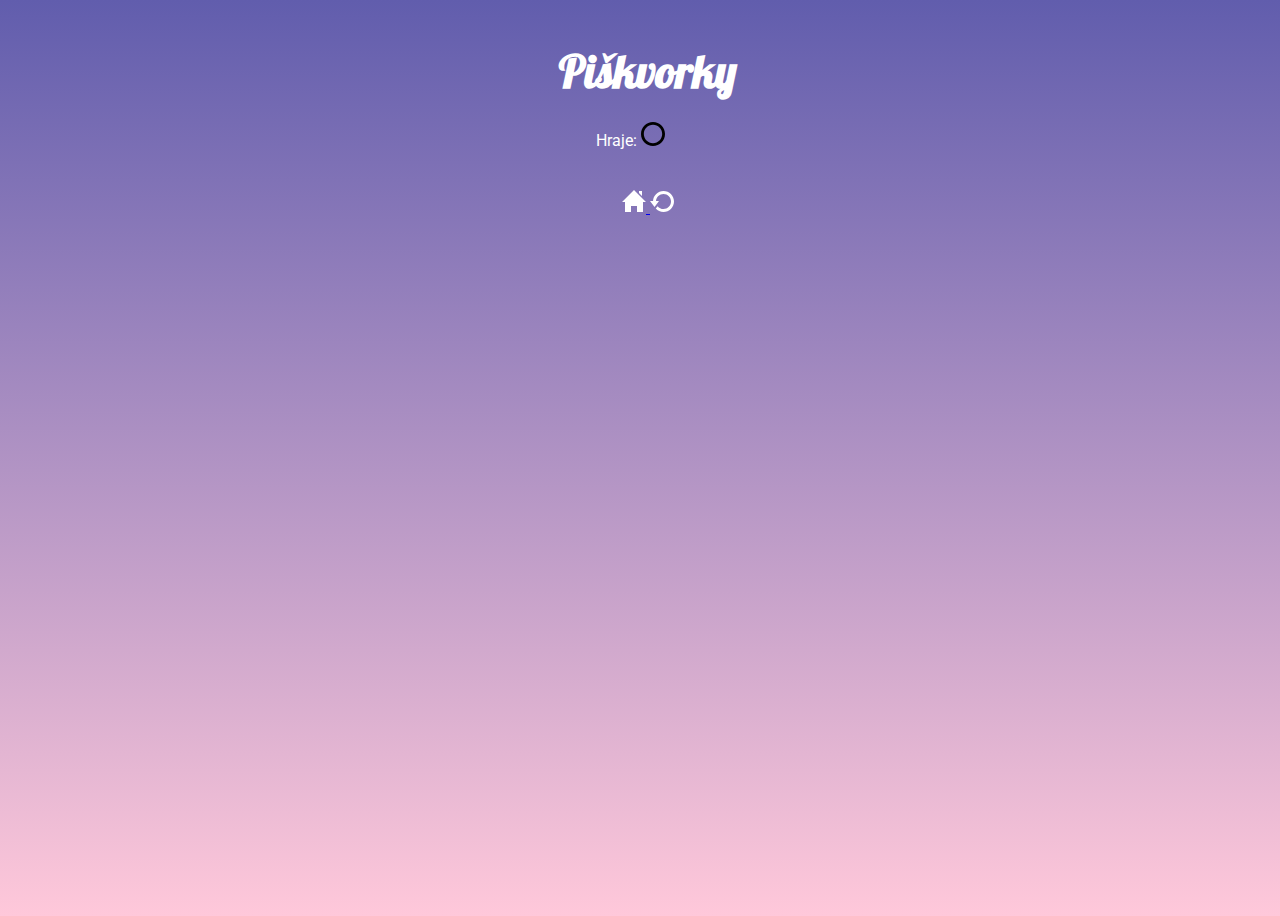
==== hra.html @ fabe3f31 "fixed" ====
<!DOCTYPE html>
<html lang="cs">
  <head>
    <meta charset="UTF-8" />
    <meta http-equiv="X-UA-Compatible" content="IE=edge" />
    <meta name="viewport" content="width=device-width, initial-scale=1.0" />
    <title>Piškvorky| Hra</title>
    <link rel="preconnect" href="https://fonts.gstatic.com" />
    <link
      href="https://fonts.googleapis.com/css2?family=Lobster&family=Roboto:ital@0;1&display=swap"
      rel="stylesheet"
    />
    <link rel="stylesheet" href="styly.css" />
  </head>
  <body class="bodyGame">
    <header class="headerGame">
      <h1 class="headingGame">Piškvorky</h1>
      <nav class="navGame">
        <p>
          Hraje:
          <img src="/images/circle.svg" alt="Kroužek" />
        </p>
        <div class="buttonsGame">
          <a class="buttonHome" href="index.html">
            <img class="imgHome" src="/images/home.svg" alt="Domeček" />
          </a>
          <a class="buttonRestart" href="hra.html">
            <img class="imgRestart" src="/images/restart.svg" alt="Restart" />
          </a>
        </div>
      </nav>
    </header>

    <main class="gameGrid"></main>
  </body>
</html>
---- styly.css ----
.bodyIndex,
.bodyRules {
  background-image: linear-gradient(#615dad, #ffc8da);
  min-height: 100vh;
  background-repeat: no-repeat;
  background-size: cover;
  font-family: 'Roboto', sans-serif;
  color: #ffffff;
  line-height: 1.5;
  display: flex;
  justify-content: center;
  align-items: center;
  align-content: center;
}

h1 {
  font-family: 'Lobster', cursive;
  text-align: center;
  margin-bottom: 0;
  font-size: 45px;
}

p {
  text-align: center;
  width: 95%;
  padding-bottom: 20px;
}

.mainIndex,
.mainRules {
  max-width: 70vmin;
  display: flex;
  flex-direction: column;
  align-items: center;
  margin: 50px;
  background-color: #283e50;
  border-radius: 10px 10px 0 0;
}

nav {
  display: flex;
  flex-direction: column;
  text-align: center;
  width: 100%;
  color: #ffffff;
}

.buttonRules,
.buttonIndex {
  background-color: #1fcca4;
  padding: 15px;
  flex-grow: 1;
  text-decoration: none;
  color: #ffffff;
  border-bottom: 1px solid #283e50;
}

.buttonRules,
.buttonIndex {
  background-color: #1cbb96;
}

.buttonGame {
  background-color: #0197f6;
  padding: 15px;
  flex-grow: 1;
  text-decoration: none;
  color: #ffffff;
}

.buttonGame:hover {
  background-color: #0090e9;
}

.pictureOpening {
  border-radius: 10px 10px 0 0;
  width: 100%;
}

figcaption {
  font-style: italic;
  text-align: center;
  font-size: smaller;
}

.circle,
.cross {
  width: 1em;
  height: 1em;
  filter: invert(100%);
}

section {
  width: 90%;
}

.gallery {
  width: 90%;
  display: flex;
  flex-wrap: wrap;
  justify-content: space-between;
}

figure {
  display: flex;
  flex-direction: column;
}

figure img {
  width: 100%;
}

figure figcaption {
  flex-grow: 1;
}

@media screen and (min-width: 800px) {
  /*Toto media query se mi nezdá nastaveno příliš dobře. Pokud máš, milá recenzentko, doporučení, jak to udělat lépe, sem s tím :-). Díky*/
  figure {
    display: flex;
    flex-wrap: wrap;
    flex-basis: 35%;
  }

  .mainRules {
    width: 90%;
  }
}

@media screen and (min-width: 1000px) {
  figure {
    display: flex;
    flex-wrap: wrap;
    flex-basis: 35%;
  }
  .mainRules {
    width: 40%;
  }
}

.bodyGame {
  background-image: linear-gradient(#615dad, #ffc8da);
  min-height: 100vh;
  width: 100%;
  background-repeat: no-repeat;
  background-size: cover;
  font-family: 'Roboto', sans-serif;
  color: #ffffff;
  line-height: 1.5;
  display: flex;
  flex-direction: column;
  justify-content: center;
  align-items: center;
}

.headerGame {
  max-width: 80vmin;
  width: 100%;
  flex-grow: 1;
}

.gameGrid {
  max-width: 80vmin;
  width: 100%;
  flex-grow: 1;
}
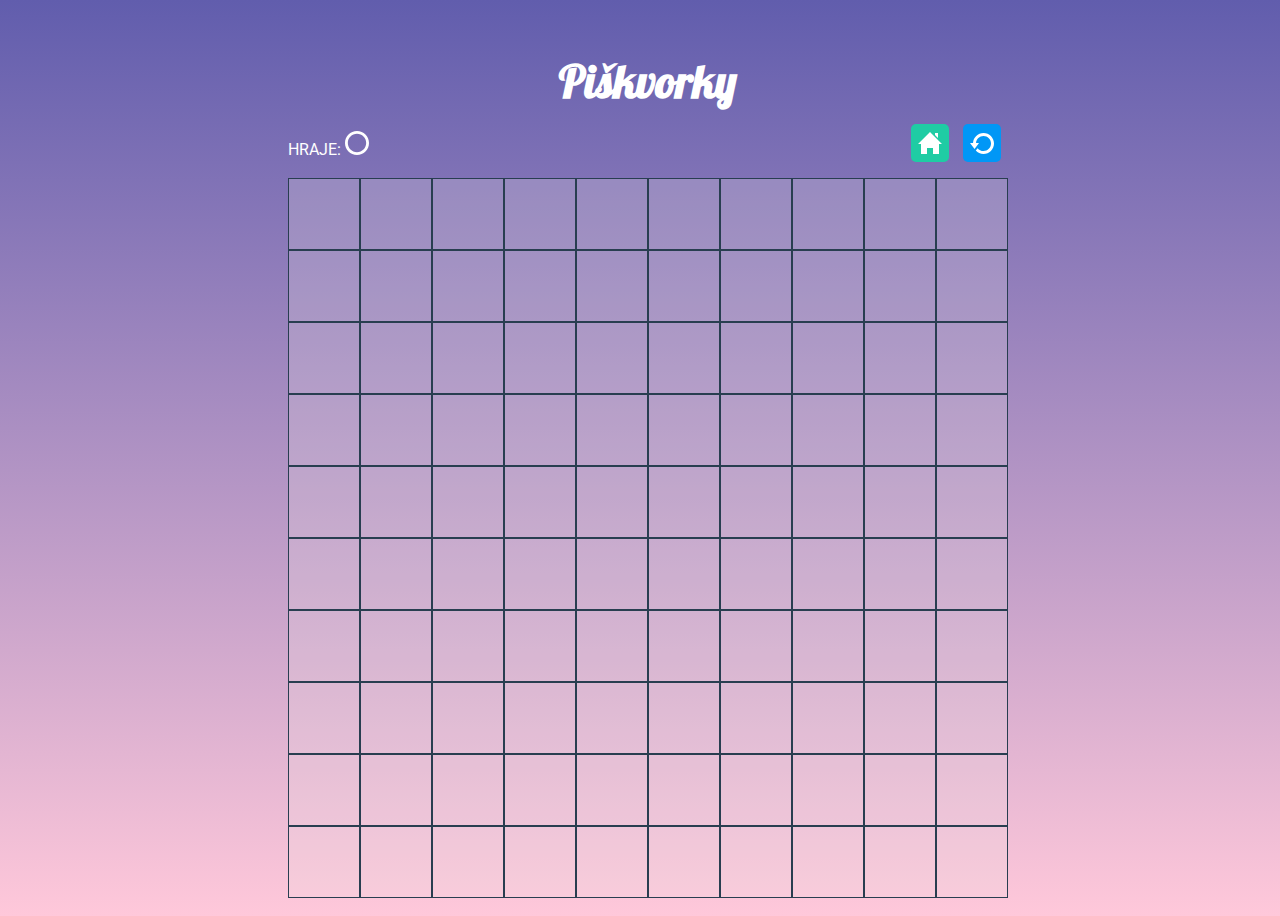
==== commit 0548668d: "thirdHomeworkDone" ====
--- a/hra.html
+++ b/hra.html
@@ -13,24 +13,127 @@
     <link rel="stylesheet" href="styly.css" />
   </head>
   <body class="bodyGame">
-    <header class="headerGame">
+    <main class="mainGame">
       <h1 class="headingGame">Piškvorky</h1>
       <nav class="navGame">
-        <p>
-          Hraje:
-          <img src="/images/circle.svg" alt="Kroužek" />
-        </p>
+        <div class="pGame">
+          <p>
+            HRAJE:
+            <img src="images/circle.svg" alt="Kroužek" />
+          </p>
+        </div>
         <div class="buttonsGame">
           <a class="buttonHome" href="index.html">
-            <img class="imgHome" src="/images/home.svg" alt="Domeček" />
+            <img class="imgHome" src="images/home.svg" alt="Domeček" />
           </a>
           <a class="buttonRestart" href="hra.html">
-            <img class="imgRestart" src="/images/restart.svg" alt="Restart" />
+            <img class="imgRestart" src="images/restart.svg" alt="Restart" />
           </a>
         </div>
       </nav>
-    </header>
 
-    <main class="gameGrid"></main>
+      <div class="gameGrid">
+        <button class="buttonGrid1"></button>
+        <button class="buttonGrid2"></button>
+        <button class="buttonGrid3"></button>
+        <button class="buttonGrid4"></button>
+        <button class="buttonGrid5"></button>
+        <button class="buttonGrid6"></button>
+        <button class="buttonGrid7"></button>
+        <button class="buttonGrid8"></button>
+        <button class="buttonGrid9"></button>
+        <button class="buttonGrid10"></button>
+        <button class="buttonGrid11"></button>
+        <button class="buttonGrid12"></button>
+        <button class="buttonGrid13"></button>
+        <button class="buttonGrid14"></button>
+        <button class="buttonGrid15"></button>
+        <button class="buttonGrid16"></button>
+        <button class="buttonGrid17"></button>
+        <button class="buttonGrid18"></button>
+        <button class="buttonGrid19"></button>
+        <button class="buttonGrid20"></button>
+        <button class="buttonGrid21"></button>
+        <button class="buttonGrid22"></button>
+        <button class="buttonGrid23"></button>
+        <button class="buttonGrid24"></button>
+        <button class="buttonGrid25"></button>
+        <button class="buttonGrid26"></button>
+        <button class="buttonGrid27"></button>
+        <button class="buttonGrid28"></button>
+        <button class="buttonGrid29"></button>
+        <button class="buttonGrid30"></button>
+        <button class="buttonGrid31"></button>
+        <button class="buttonGrid32"></button>
+        <button class="buttonGrid33"></button>
+        <button class="buttonGrid34"></button>
+        <button class="buttonGrid35"></button>
+        <button class="buttonGrid36"></button>
+        <button class="buttonGrid37"></button>
+        <button class="buttonGrid38"></button>
+        <button class="buttonGrid39"></button>
+        <button class="buttonGrid40"></button>
+        <button class="buttonGrid41"></button>
+        <button class="buttonGrid42"></button>
+        <button class="buttonGrid43"></button>
+        <button class="buttonGrid44"></button>
+        <button class="buttonGrid45"></button>
+        <button class="buttonGrid46"></button>
+        <button class="buttonGrid47"></button>
+        <button class="buttonGrid48"></button>
+        <button class="buttonGrid49"></button>
+        <button class="buttonGrid50"></button>
+        <button class="buttonGrid51"></button>
+        <button class="buttonGrid52"></button>
+        <button class="buttonGrid53"></button>
+        <button class="buttonGrid54"></button>
+        <button class="buttonGrid55"></button>
+        <button class="buttonGrid56"></button>
+        <button class="buttonGrid57"></button>
+        <button class="buttonGrid58"></button>
+        <button class="buttonGrid59"></button>
+        <button class="buttonGrid60"></button>
+        <button class="buttonGrid61"></button>
+        <button class="buttonGrid62"></button>
+        <button class="buttonGrid63"></button>
+        <button class="buttonGrid64"></button>
+        <button class="buttonGrid65"></button>
+        <button class="buttonGrid66"></button>
+        <button class="buttonGrid67"></button>
+        <button class="buttonGrid68"></button>
+        <button class="buttonGrid69"></button>
+        <button class="buttonGrid70"></button>
+        <button class="buttonGrid71"></button>
+        <button class="buttonGrid72"></button>
+        <button class="buttonGrid73"></button>
+        <button class="buttonGrid74"></button>
+        <button class="buttonGrid75"></button>
+        <button class="buttonGrid76"></button>
+        <button class="buttonGrid77"></button>
+        <button class="buttonGrid78"></button>
+        <button class="buttonGrid79"></button>
+        <button class="buttonGrid80"></button>
+        <button class="buttonGrid81"></button>
+        <button class="buttonGrid82"></button>
+        <button class="buttonGrid83"></button>
+        <button class="buttonGrid84"></button>
+        <button class="buttonGrid85"></button>
+        <button class="buttonGrid86"></button>
+        <button class="buttonGrid87"></button>
+        <button class="buttonGrid88"></button>
+        <button class="buttonGrid89"></button>
+        <button class="buttonGrid90"></button>
+        <button class="buttonGrid91"></button>
+        <button class="buttonGrid92"></button>
+        <button class="buttonGrid93"></button>
+        <button class="buttonGrid94"></button>
+        <button class="buttonGrid95"></button>
+        <button class="buttonGrid96"></button>
+        <button class="buttonGrid97"></button>
+        <button class="buttonGrid98"></button>
+        <button class="buttonGrid99"></button>
+        <button class="buttonGrid100"></button>
+      </div>
+    </main>
   </body>
 </html>
--- a/styly.css
+++ b/styly.css
@@ -20,7 +20,7 @@
   font-size: 45px;
 }
 
-p {
+.pInfo {
   text-align: center;
   width: 95%;
   padding-bottom: 20px;
@@ -57,6 +57,11 @@
 
 .buttonRules,
 .buttonIndex {
+  background-color: #1fcca4;
+}
+
+.buttonRules:hover,
+.buttonIndex:hover {
   background-color: #1cbb96;
 }
 
@@ -115,7 +120,6 @@
 }
 
 @media screen and (min-width: 800px) {
-  /*Toto media query se mi nezdá nastaveno příliš dobře. Pokud máš, milá recenzentko, doporučení, jak to udělat lépe, sem s tím :-). Díky*/
   figure {
     display: flex;
     flex-wrap: wrap;
@@ -153,14 +157,84 @@
   align-items: center;
 }
 
-.headerGame {
+.mainGame {
+  display: flex;
+  flex-direction: column;
+}
+
+.headingGame {
   max-width: 80vmin;
   width: 100%;
-  flex-grow: 1;
+}
+
+.navGame {
+  display: flex;
+  flex-direction: row;
+  justify-content: space-between;
+  align-items: baseline;
+}
+
+.buttonsGame {
+  display: flex;
+  flex-direction: row;
+}
+
+.buttonHome {
+  background-color: #1fcca4;
+  border-radius: 5px;
+  padding: 7px;
+  margin: 7px;
+  display: flex;
+  justify-content: center;
+  align-items: center;
+}
+
+.buttonHome:hover {
+  background-color: #1cbb96;
+}
+
+.buttonRestart {
+  background-color: #0197f6;
+  border-radius: 5px;
+  padding: 7px;
+  margin: 7px;
+  display: flex;
+  justify-content: center;
+  align-items: center;
+}
+
+.buttonRestart:hover {
+  background-color: #0090e9;
+}
+
+.pGame {
+  margin: 0;
+  padding: 0;
+}
+
+.pGame img {
+  filter: invert(100%);
 }
 
 .gameGrid {
   max-width: 80vmin;
-  width: 100%;
-  flex-grow: 1;
-}
+  max-height: 80vmin;
+  display: flex;
+  flex-wrap: wrap;
+  justify-content: center;
+}
+
+.gameGrid button {
+  width: 8vmin;
+  height: 8vmin;
+  border: 1px solid #283e50;
+  background-color: rgba(236, 228, 228, 0.219);
+}
+
+.gameGrid button:hover {
+  background-color: rgba(247, 214, 214, 0.527);
+}
+
+.gameGrid button:focus {
+  background-color: rgba(247, 214, 214, 0.527);
+}
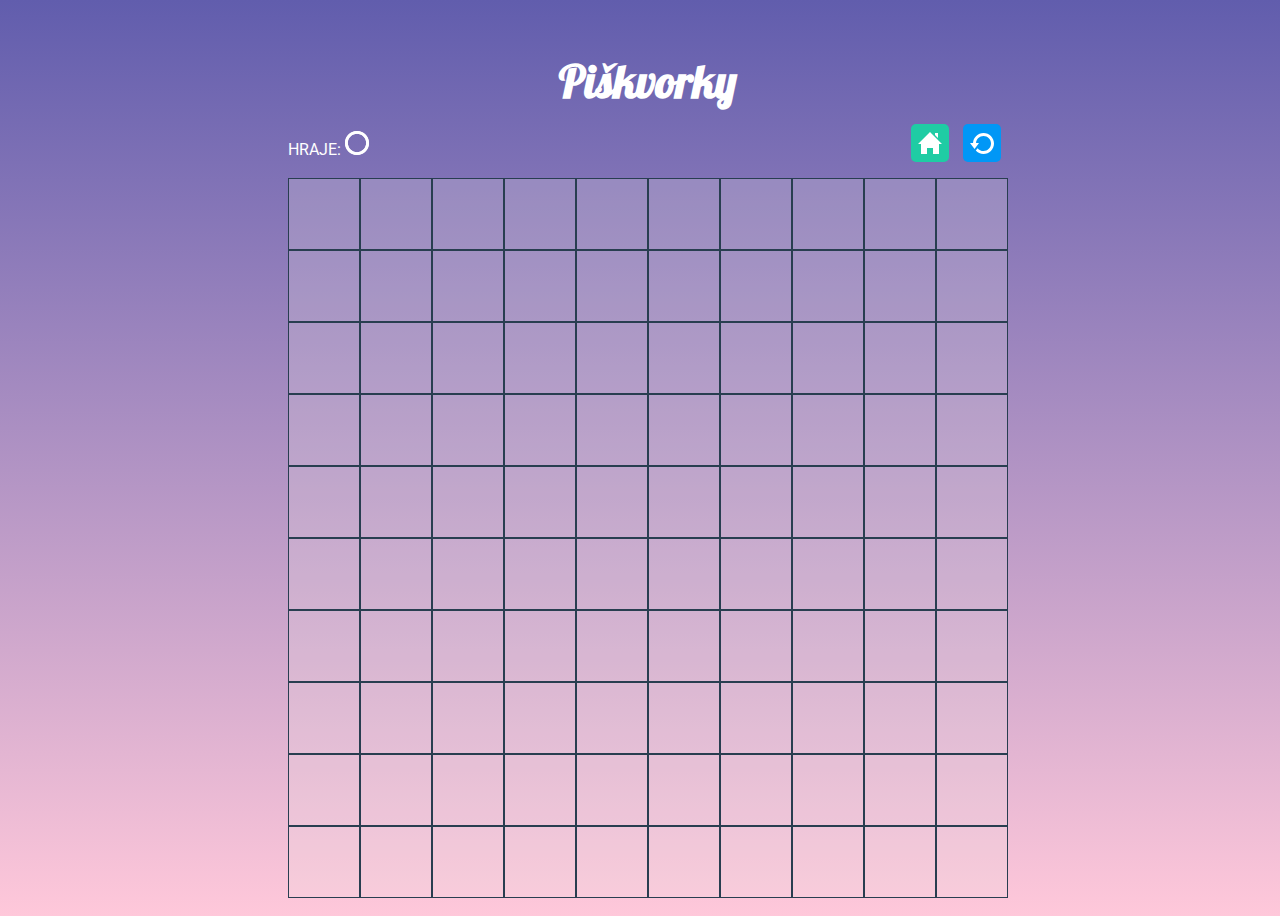
==== commit 20cf775d: "fourth homework done" ====
--- a/hra.html
+++ b/hra.html
@@ -19,7 +19,12 @@
         <div class="pGame">
           <p>
             HRAJE:
-            <img src="images/circle.svg" alt="Kroužek" />
+            <img
+              id="whoTurn"
+              class="imgGameCircle"
+              src="images/circle.svg"
+              alt="Kroužek"
+            />
           </p>
         </div>
         <div class="buttonsGame">
@@ -135,5 +140,6 @@
         <button class="buttonGrid100"></button>
       </div>
     </main>
+    <script src="script.js"></script>
   </body>
 </html>
--- a/styly.css
+++ b/styly.css
@@ -238,3 +238,15 @@
 .gameGrid button:focus {
   background-color: rgba(247, 214, 214, 0.527);
 }
+
+.imgGameCross {
+  background-image: url(images/cross.svg);
+  background-position: center;
+  background-repeat: no-repeat;
+}
+
+.imgGameCircle {
+  background-image: url(images/circle.svg);
+  background-position: center;
+  background-repeat: no-repeat;
+}
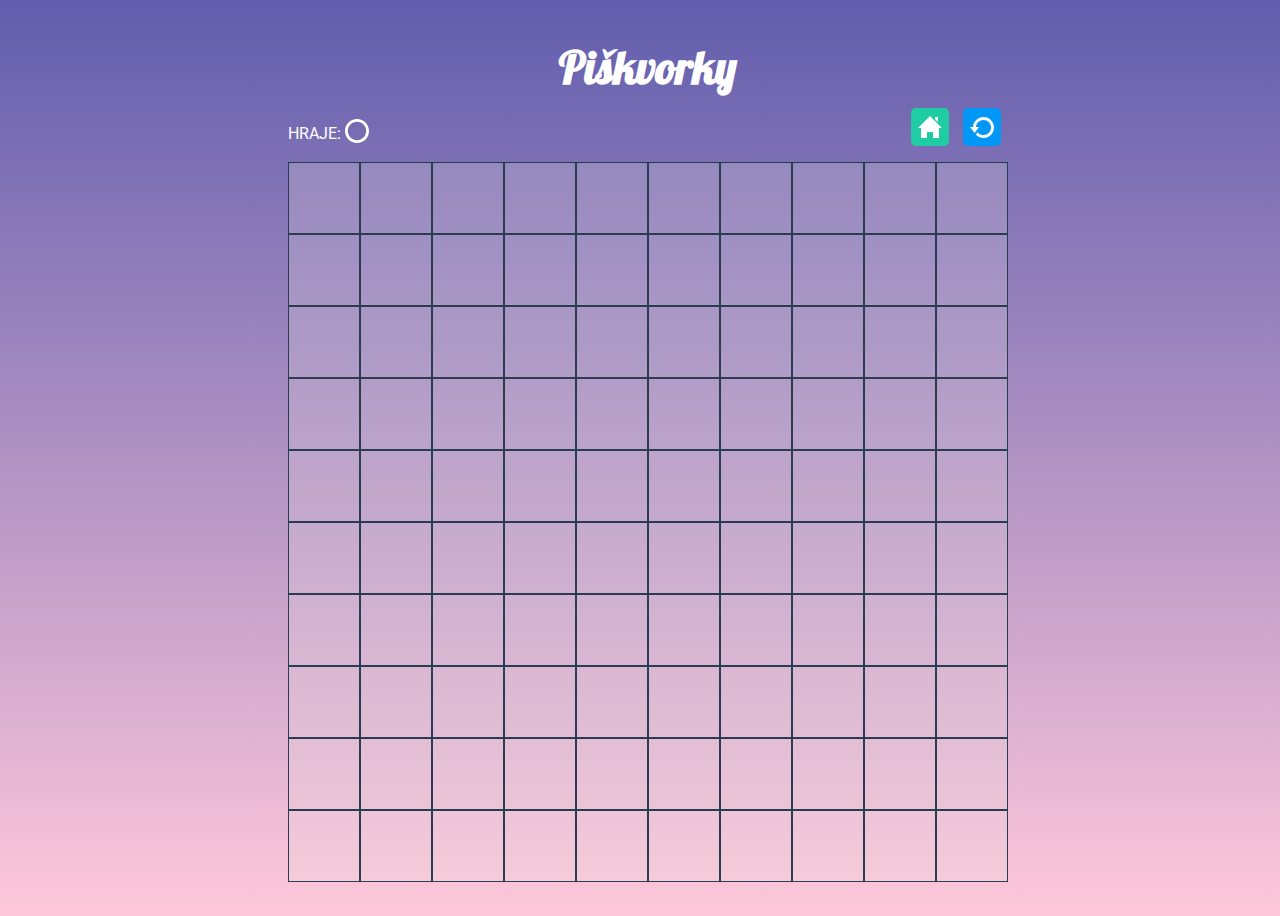
==== commit fb57982d: "midwork" ====
--- a/hra.html
+++ b/hra.html
@@ -19,12 +19,7 @@
         <div class="pGame">
           <p>
             HRAJE:
-            <img
-              id="whoTurn"
-              class="imgGameCircle"
-              src="images/circle.svg"
-              alt="Kroužek"
-            />
+            <img id="whoTurn" src="images/circle.svg" alt="Kroužek" />
           </p>
         </div>
         <div class="buttonsGame">
@@ -38,106 +33,106 @@
       </nav>
 
       <div class="gameGrid">
-        <button class="buttonGrid1"></button>
-        <button class="buttonGrid2"></button>
-        <button class="buttonGrid3"></button>
-        <button class="buttonGrid4"></button>
-        <button class="buttonGrid5"></button>
-        <button class="buttonGrid6"></button>
-        <button class="buttonGrid7"></button>
-        <button class="buttonGrid8"></button>
-        <button class="buttonGrid9"></button>
-        <button class="buttonGrid10"></button>
-        <button class="buttonGrid11"></button>
-        <button class="buttonGrid12"></button>
-        <button class="buttonGrid13"></button>
-        <button class="buttonGrid14"></button>
-        <button class="buttonGrid15"></button>
-        <button class="buttonGrid16"></button>
-        <button class="buttonGrid17"></button>
-        <button class="buttonGrid18"></button>
-        <button class="buttonGrid19"></button>
-        <button class="buttonGrid20"></button>
-        <button class="buttonGrid21"></button>
-        <button class="buttonGrid22"></button>
-        <button class="buttonGrid23"></button>
-        <button class="buttonGrid24"></button>
-        <button class="buttonGrid25"></button>
-        <button class="buttonGrid26"></button>
-        <button class="buttonGrid27"></button>
-        <button class="buttonGrid28"></button>
-        <button class="buttonGrid29"></button>
-        <button class="buttonGrid30"></button>
-        <button class="buttonGrid31"></button>
-        <button class="buttonGrid32"></button>
-        <button class="buttonGrid33"></button>
-        <button class="buttonGrid34"></button>
-        <button class="buttonGrid35"></button>
-        <button class="buttonGrid36"></button>
-        <button class="buttonGrid37"></button>
-        <button class="buttonGrid38"></button>
-        <button class="buttonGrid39"></button>
-        <button class="buttonGrid40"></button>
-        <button class="buttonGrid41"></button>
-        <button class="buttonGrid42"></button>
-        <button class="buttonGrid43"></button>
-        <button class="buttonGrid44"></button>
-        <button class="buttonGrid45"></button>
-        <button class="buttonGrid46"></button>
-        <button class="buttonGrid47"></button>
-        <button class="buttonGrid48"></button>
-        <button class="buttonGrid49"></button>
-        <button class="buttonGrid50"></button>
-        <button class="buttonGrid51"></button>
-        <button class="buttonGrid52"></button>
-        <button class="buttonGrid53"></button>
-        <button class="buttonGrid54"></button>
-        <button class="buttonGrid55"></button>
-        <button class="buttonGrid56"></button>
-        <button class="buttonGrid57"></button>
-        <button class="buttonGrid58"></button>
-        <button class="buttonGrid59"></button>
-        <button class="buttonGrid60"></button>
-        <button class="buttonGrid61"></button>
-        <button class="buttonGrid62"></button>
-        <button class="buttonGrid63"></button>
-        <button class="buttonGrid64"></button>
-        <button class="buttonGrid65"></button>
-        <button class="buttonGrid66"></button>
-        <button class="buttonGrid67"></button>
-        <button class="buttonGrid68"></button>
-        <button class="buttonGrid69"></button>
-        <button class="buttonGrid70"></button>
-        <button class="buttonGrid71"></button>
-        <button class="buttonGrid72"></button>
-        <button class="buttonGrid73"></button>
-        <button class="buttonGrid74"></button>
-        <button class="buttonGrid75"></button>
-        <button class="buttonGrid76"></button>
-        <button class="buttonGrid77"></button>
-        <button class="buttonGrid78"></button>
-        <button class="buttonGrid79"></button>
-        <button class="buttonGrid80"></button>
-        <button class="buttonGrid81"></button>
-        <button class="buttonGrid82"></button>
-        <button class="buttonGrid83"></button>
-        <button class="buttonGrid84"></button>
-        <button class="buttonGrid85"></button>
-        <button class="buttonGrid86"></button>
-        <button class="buttonGrid87"></button>
-        <button class="buttonGrid88"></button>
-        <button class="buttonGrid89"></button>
-        <button class="buttonGrid90"></button>
-        <button class="buttonGrid91"></button>
-        <button class="buttonGrid92"></button>
-        <button class="buttonGrid93"></button>
-        <button class="buttonGrid94"></button>
-        <button class="buttonGrid95"></button>
-        <button class="buttonGrid96"></button>
-        <button class="buttonGrid97"></button>
-        <button class="buttonGrid98"></button>
-        <button class="buttonGrid99"></button>
-        <button class="buttonGrid100"></button>
+        <button class="buttonGrid"></button>
+        <button class="buttonGrid"></button>
+        <button class="buttonGrid"></button>
+        <button class="buttonGrid"></button>
+        <button class="buttonGrid"></button>
+        <button class="buttonGrid"></button>
+        <button class="buttonGrid"></button>
+        <button class="buttonGrid"></button>
+        <button class="buttonGrid"></button>
+        <button class="buttonGrid"></button>
+        <button class="buttonGrid"></button>
+        <button class="buttonGrid"></button>
+        <button class="buttonGrid"></button>
+        <button class="buttonGrid"></button>
+        <button class="buttonGrid"></button>
+        <button class="buttonGrid"></button>
+        <button class="buttonGrid"></button>
+        <button class="buttonGrid"></button>
+        <button class="buttonGrid"></button>
+        <button class="buttonGrid"></button>
+        <button class="buttonGrid"></button>
+        <button class="buttonGrid"></button>
+        <button class="buttonGrid"></button>
+        <button class="buttonGrid"></button>
+        <button class="buttonGrid"></button>
+        <button class="buttonGrid"></button>
+        <button class="buttonGrid"></button>
+        <button class="buttonGrid"></button>
+        <button class="buttonGrid"></button>
+        <button class="buttonGrid"></button>
+        <button class="buttonGrid"></button>
+        <button class="buttonGrid"></button>
+        <button class="buttonGrid"></button>
+        <button class="buttonGrid"></button>
+        <button class="buttonGrid"></button>
+        <button class="buttonGrid"></button>
+        <button class="buttonGrid"></button>
+        <button class="buttonGrid"></button>
+        <button class="buttonGrid"></button>
+        <button class="buttonGrid"></button>
+        <button class="buttonGrid"></button>
+        <button class="buttonGrid"></button>
+        <button class="buttonGrid"></button>
+        <button class="buttonGrid"></button>
+        <button class="buttonGrid"></button>
+        <button class="buttonGrid"></button>
+        <button class="buttonGrid"></button>
+        <button class="buttonGrid"></button>
+        <button class="buttonGrid"></button>
+        <button class="buttonGrid"></button>
+        <button class="buttonGrid"></button>
+        <button class="buttonGrid"></button>
+        <button class="buttonGrid"></button>
+        <button class="buttonGrid"></button>
+        <button class="buttonGrid"></button>
+        <button class="buttonGrid"></button>
+        <button class="buttonGrid"></button>
+        <button class="buttonGrid"></button>
+        <button class="buttonGrid"></button>
+        <button class="buttonGrid"></button>
+        <button class="buttonGrid"></button>
+        <button class="buttonGrid"></button>
+        <button class="buttonGrid"></button>
+        <button class="buttonGrid"></button>
+        <button class="buttonGrid"></button>
+        <button class="buttonGrid"></button>
+        <button class="buttonGrid"></button>
+        <button class="buttonGrid"></button>
+        <button class="buttonGrid"></button>
+        <button class="buttonGrid"></button>
+        <button class="buttonGrid"></button>
+        <button class="buttonGrid"></button>
+        <button class="buttonGrid"></button>
+        <button class="buttonGrid"></button>
+        <button class="buttonGrid"></button>
+        <button class="buttonGrid"></button>
+        <button class="buttonGrid"></button>
+        <button class="buttonGrid"></button>
+        <button class="buttonGrid"></button>
+        <button class="buttonGrid"></button>
+        <button class="buttonGrid"></button>
+        <button class="buttonGrid"></button>
+        <button class="buttonGrid"></button>
+        <button class="buttonGrid"></button>
+        <button class="buttonGrid"></button>
+        <button class="buttonGrid"></button>
+        <button class="buttonGrid"></button>
+        <button class="buttonGrid"></button>
+        <button class="buttonGrid"></button>
+        <button class="buttonGrid"></button>
+        <button class="buttonGrid"></button>
+        <button class="buttonGrid"></button>
+        <button class="buttonGrid"></button>
+        <button class="buttonGrid"></button>
+        <button class="buttonGrid"></button>
+        <button class="buttonGrid"></button>
+        <button class="buttonGrid"></button>
+        <button class="buttonGrid"></button>
+        <button class="buttonGrid"></button>
+        <button class="buttonGrid"></button>
       </div>
     </main>
     <script src="script.js"></script>
--- a/styly.css
+++ b/styly.css
@@ -165,6 +165,7 @@
 .headingGame {
   max-width: 80vmin;
   width: 100%;
+  margin-top: 0;
 }
 
 .navGame {
@@ -243,10 +244,16 @@
   background-image: url(images/cross.svg);
   background-position: center;
   background-repeat: no-repeat;
+  background-size: 55%;
 }
 
 .imgGameCircle {
   background-image: url(images/circle.svg);
   background-position: center;
   background-repeat: no-repeat;
-}
+  background-size: 55%;
+}
+
+p img {
+  vertical-align: text-bottom;
+}
